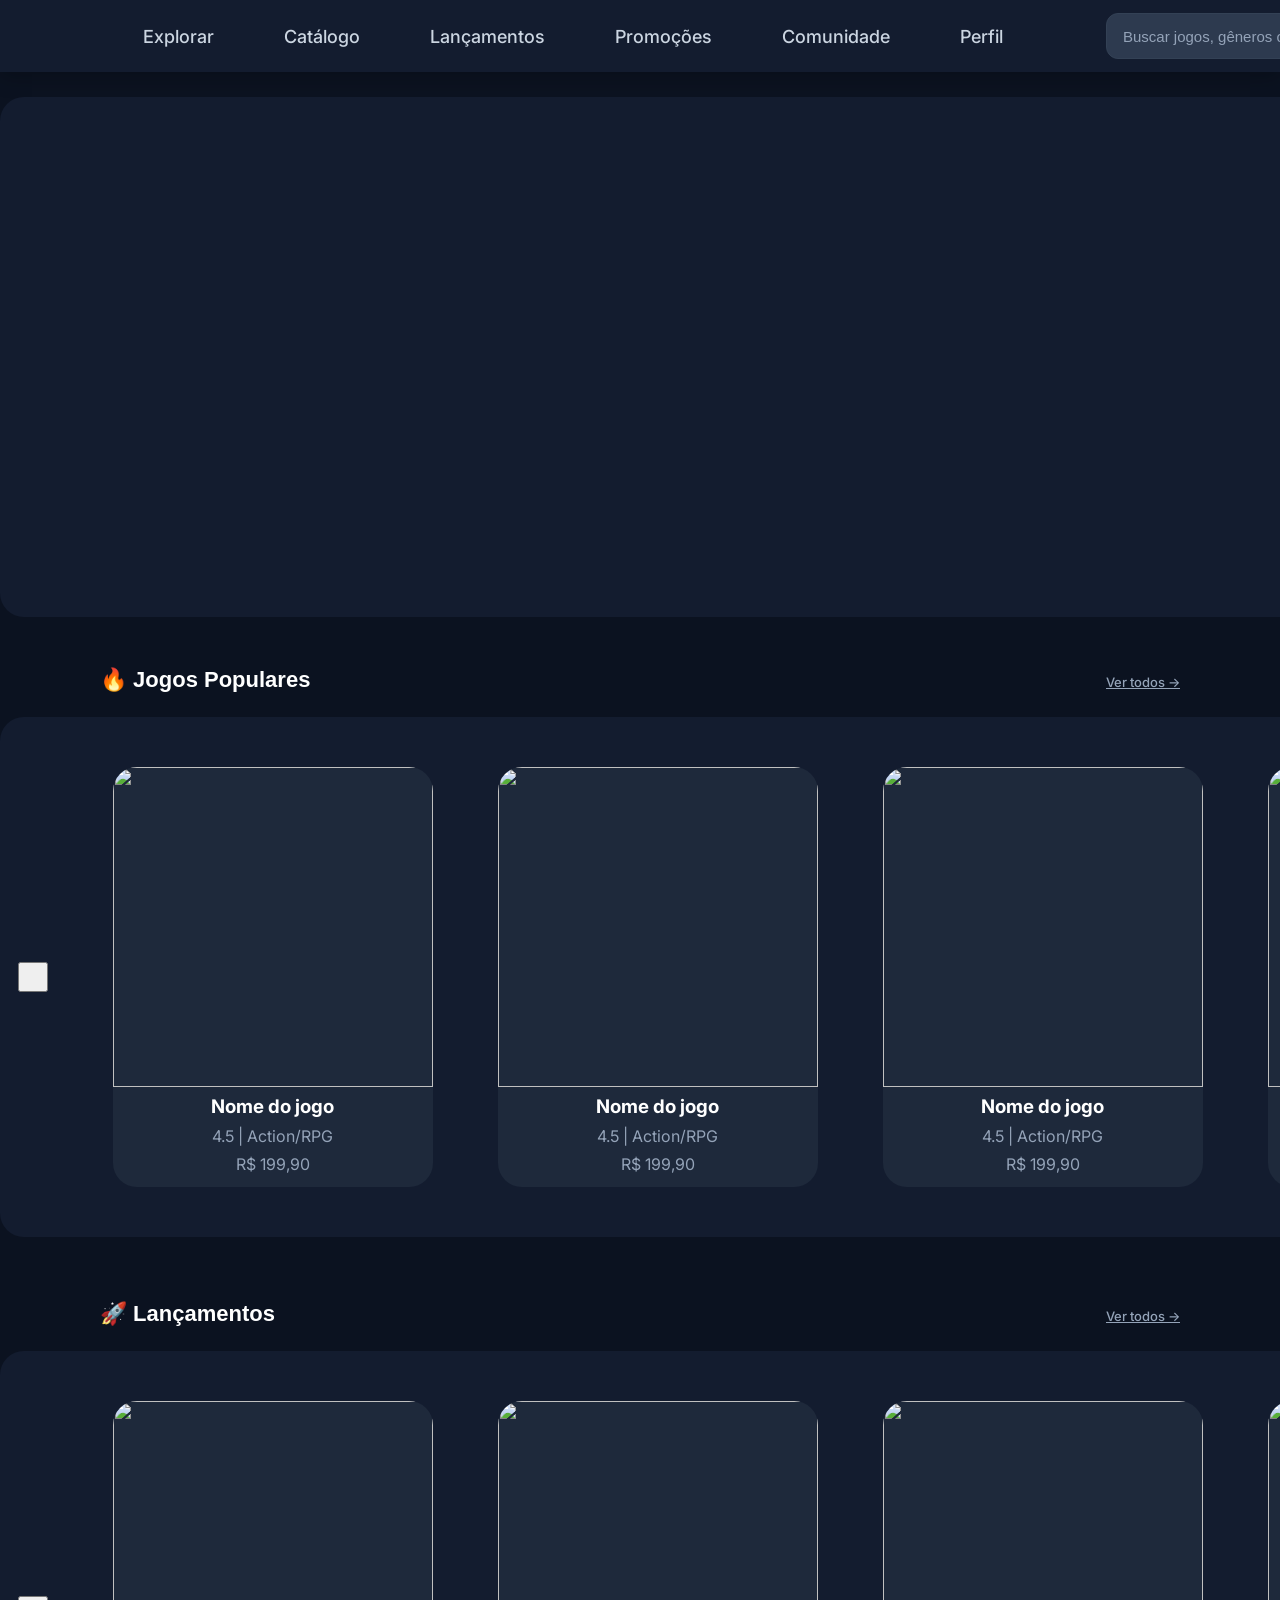
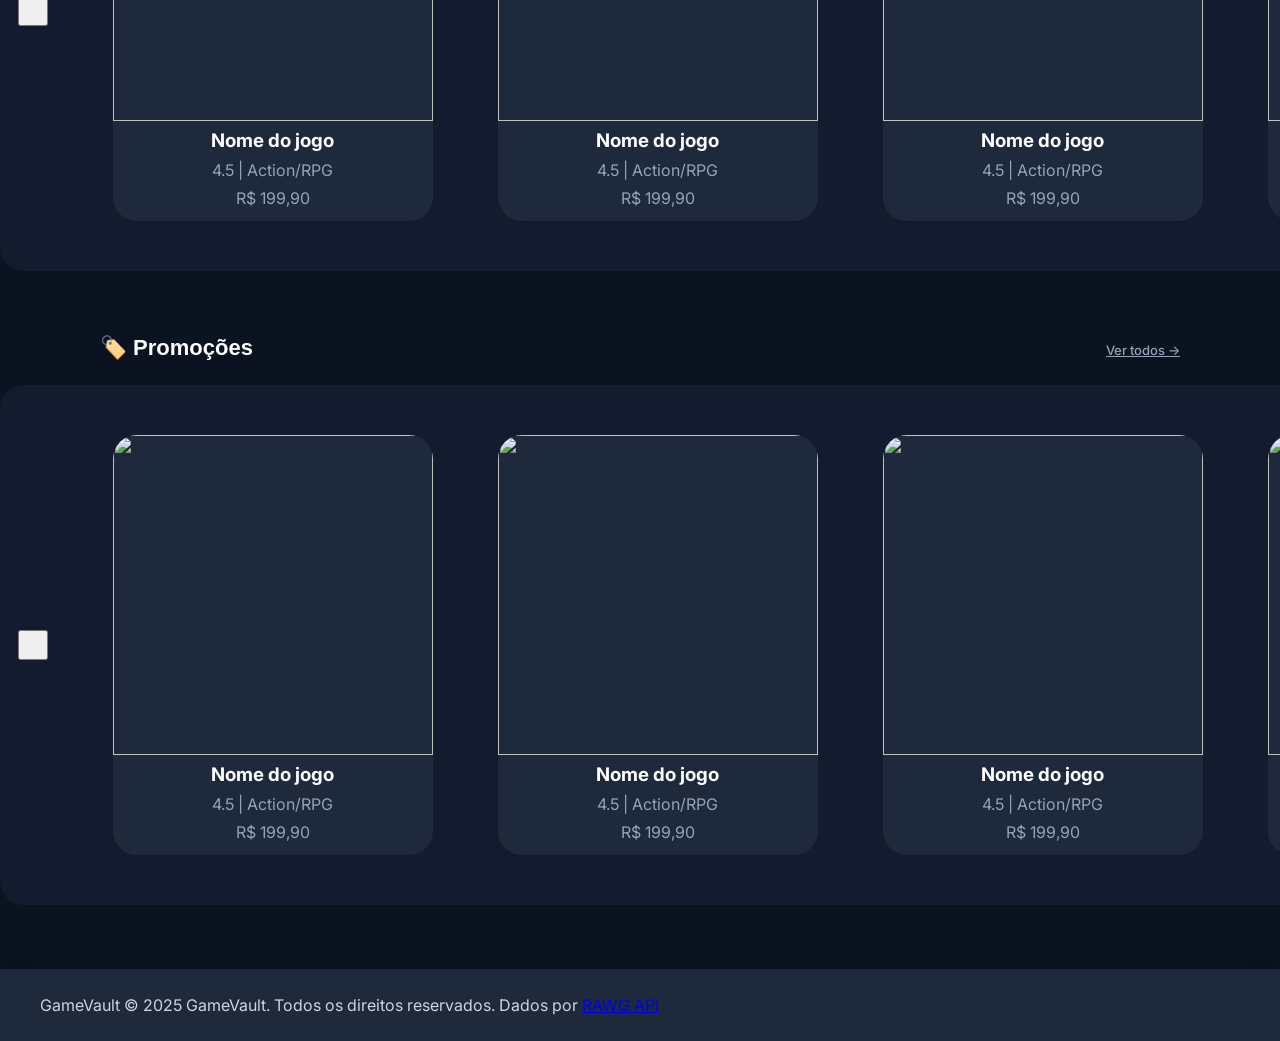
==== index.html @ 488bc48f "Feat: index structure" ====
<!DOCTYPE html>
<html lang="pt-br">
<head>
    <meta charset="UTF-8">
    <meta name="viewport" content="width=device-width, initial-scale=1.0">
    <title>Home</title>
    <link rel="stylesheet" href="assets/css/main.css">
    <link rel="stylesheet" href="assets/css/index.css">
</head>
<body>
    <nav>
        <ul>
            <li><a href="">Explorar</a></li>
            <li><a href="pages/catalogo.html">Catálogo</a></li>
            <li><a href="pages/lancamentos.html">Lançamentos</a></li>
            <li><a href="pages/promocoes.html">Promoções</a></li>
            <li><a href="pages/comunidade.html">Comunidade</a></li>
            <li><a href="pages/perfil.html">Perfil</a></li>
        </ul>

        <input type="text" id="searchInput" placeholder="Buscar jogos, gêneros ou plataformas...">

        <a href="pages/perfil.html"><img src="/assets/imagens/profilePic.png" alt=""></a>
    </nav>

    <section id="carouselHero">
        <div id="slidesHero">
            <img src="https://placehold.co/1700x520" alt=""><!-- Slides injetados via JS -->
        </div>
    </section>

    <main>
        <!-- populares -->
        <section class="sectionBlock">
            <div class="sectionHeader">
                <h2 class="sectionTitle">🔥 Jogos Populares</h2>
                <a href="pages/catalogo.html" class="sectionLink">Ver todos →</a>
            </div>
            <div class="gamesGrid" id="popularGames">
                <button class="btnCarousel"></button>
                <article class="skeletonCard">
                    <img src="https://placehold.co/220x220" alt="">
                    <h3>Nome do jogo</h3>
                    <p>4.5 | Action/RPG</p>
                    <p>R$ 199,90</p>
                </article>
                <article class="skeletonCard">
                    <img src="https://placehold.co/220x220" alt="">
                    <h3>Nome do jogo</h3>
                    <p>4.5 | Action/RPG</p>
                    <p>R$ 199,90</p>
                </article>
                <article class="skeletonCard">
                    <img src="https://placehold.co/220x220" alt="">
                    <h3>Nome do jogo</h3>
                    <p>4.5 | Action/RPG</p>
                    <p>R$ 199,90</p>
                </article>
                <article class="skeletonCard">
                    <img src="https://placehold.co/220x220" alt="">
                    <h3>Nome do jogo</h3>
                    <p>4.5 | Action/RPG</p>
                    <p>R$ 199,90</p>
                </article>
                <button class="btnCarousel"></button>
            </div>
        </section>

        <!-- lancamentos -->

        <section class="sectionBlock">
            <div class="sectionHeader">
                <h2 class="sectionTitle">🚀 Lançamentos</h2>
                <a href="pages/lancamentos.html" class="sectionLink">Ver todos →</a>
            </div>
            <div class="gamesGrid" id="lancamentosCarousel">
                <button class="btnCarousel"></button>
                <article class="skeletonCard">
                    <img src="https://placehold.co/220x220" alt="">
                    <h3>Nome do jogo</h3>
                    <p>4.5 | Action/RPG</p>
                    <p>R$ 199,90</p>
                </article>
                <article class="skeletonCard">
                    <img src="https://placehold.co/220x220" alt="">
                    <h3>Nome do jogo</h3>
                    <p>4.5 | Action/RPG</p>
                    <p>R$ 199,90</p>
                </article>
                <article class="skeletonCard">
                    <img src="https://placehold.co/220x220" alt="">
                    <h3>Nome do jogo</h3>
                    <p>4.5 | Action/RPG</p>
                    <p>R$ 199,90</p>
                </article>
                <article class="skeletonCard">
                    <img src="https://placehold.co/220x220" alt="">
                    <h3>Nome do jogo</h3>
                    <p>4.5 | Action/RPG</p>
                    <p>R$ 199,90</p>
                </article>
                <button class="btnCarousel"></button>
            </div>
        </section>

        <!-- promo -->

        <section class="sectionBlock">
            <div class="sectionHeader">
                <h2 class="sectionTitle">🏷️ Promoções</h2>
                <a href="pages/promocoes.html" class="sectionLink">Ver todos →</a>
            </div>
            <div class="gamesGrid" id="promocoesCarousel">
                <button class="btnCarousel"></button>
                <article class="skeletonCard">
                    <img src="https://placehold.co/220x220" alt="">
                    <h3>Nome do jogo</h3>
                    <p>4.5 | Action/RPG</p>
                    <p>R$ 199,90</p>
                </article>
                <article class="skeletonCard">
                    <img src="https://placehold.co/220x220" alt="">
                    <h3>Nome do jogo</h3>
                    <p>4.5 | Action/RPG</p>
                    <p>R$ 199,90</p>
                </article>
                <article class="skeletonCard">
                    <img src="https://placehold.co/220x220" alt="">
                    <h3>Nome do jogo</h3>
                    <p>4.5 | Action/RPG</p>
                    <p>R$ 199,90</p>
                </article>
                <article class="skeletonCard">
                    <img src="https://placehold.co/220x220" alt="">
                    <h3>Nome do jogo</h3>
                    <p>4.5 | Action/RPG</p>
                    <p>R$ 199,90</p>
                </article>
                <button class="btnCarousel"></button>
            </div>
        </section>
         
    </main>
 
    <footer>
        <div>
            <span class="footer-logo">GameVault</span>
            <span>© 2025 GameVault. Todos os direitos reservados.</span>
            <span>Dados por <a href="https://rawg.io" target="_blank">RAWG API</a></span>
        </div>
    </footer>
</body>
 <!-- <script src="assets/js/api.js"></script> -->
    <script src="assets/js/home.js"></script>
</html>
---- assets/css/main.css ----
@import url('https://fonts.googleapis.com/css2?family=Fredoka:wght@300..700&family=Inter:ital,opsz,wght@0,14..32,100..900;1,14..32,100..900&family=Poppins:ital,wght@0,100;0,200;0,300;0,400;0,500;0,600;0,700;0,800;0,900;1,100;1,200;1,300;1,400;1,500;1,600;1,700;1,800;1,900&display=swap');

*
{
    margin: 0;
    padding: 0;
}

html
{
    background-color: #0B1220;
    font-family: "Inter", sans-serif;
}


/* navbar #toma */
nav, footer
{
    color: #CBD5E1;
    background-color: #131C2F;
    display: flex;
    flex-direction: row;
    align-items: center;
    justify-content: space-between;
    padding: 0 40px;
    width: auto;
    height: 72px;
    box-shadow: 0 4px 20px rgba(0,0,0,0.25);
}

nav>ul
{
    display: flex;
    align-items: center;
    margin: 0 103px 0 103px;
    gap: 70px;
    list-style: none;
}

nav>ul>li>a
{
    color: #CBD5E1;
    text-decoration: none;
    font-size: 18px;
    font-weight: 500;
    transition: 0.2s ease;
}

nav>ul>li>a:hover
{
    color: #3B82F6;
}


nav>input
{
    height: 44px;
    width: 320px;
    background-color: #2D3A4F;
    border: 1px solid #334155;
    border-radius: 12px;
    outline: none;
    text-align: center;
    font-size: 15px;
    font-weight: 500;
    margin-left: auto;
    margin-right: 24px;
    padding: 0 16px;
    transition: 0.2s ease;
}

nav>input::placeholder
{
    color: #94A3B8;
}

nav>input:hover
{
    background-color: #314055;
    border: 1px solid #475569;
}

nav>input:focus
{
    background-color: #314055;
    border: 1px solid #3B82F6;
    box-shadow: 0 0 0 3px rgba(59,130,246,0.2);
}

nav>img
{
    width: 44px;
    height: 44px;
    object-fit: cover;
    cursor: pointer;
    border: 2px solid transparent;
    transition: 0.2s ease;
}

nav>img:hover
{
    border: 2px solid #3B82F6;
    transform: scale(1.05);
    box-shadow: 0 0 15px rgba(59,130,246,0.35);
}

/* termina navbar #toma */
---- assets/css/index.css ----
/* carrossel hero */

#carouselHero
{
    position: relative;
    display: flex;
    align-items: center;
    justify-self: center;
    justify-content: center;
    height: 520px;
    width: 1700px;
    border-radius: 24px;
    background-color: #131C2F;
    margin: 25px 0 50px 0;
}

#slidesHero>a
{
    border-radius: 24px;
}


/* section para grids */
.sectionBlock
{
    margin-bottom: 64px;
}

.sectionHeader 
{
    color: #FFFFFF;
    display: flex;
    align-items: baseline;
    justify-content: space-between;
    margin-bottom: 24px;
}

.sectionTitle 
{
    margin-left: 100px;
    font-family: 'Syne', sans-serif;
    font-weight: 700;
    font-size: 22px;
}

.sectionLink 
{
    color: #94A3B8;
    font-size: 13px;
    font-weight: 500;
    margin-right: 100px;
    transition: 0.2s ease;
}

.section-link:hover 
{
    color: #3B82F6;
    text-decoration: underline;
}

/* grid dos jogos & carrossel */

.gamesGrid
{
    position: relative;
    display: flex;
    gap: 65px;
    align-items: center;
    justify-self: center;
    justify-content: center;
    height: 520px;
    width: 1700px;
    border-radius: 24px;
    background-color: #131C2F;
}

.btnCarousel
{
    height: 30px;
    width: 30px;
}

.skeletonCard
{
    color: #FFFFFF;
    display: flex;
    flex-direction: column;
    align-items: center;
    gap: 8px;
    background-color: #1E293B;
    border-radius: 24px;
    height: 420px;
    width: 320px;
}

.skeletonCard>img
{
    border-radius: 24px 24px 0 0;
    height: 320px;
    width: 320px;
}

.skeletonCard>p
{
    color: #94A3B8;
}

/* footer */

footer
{
    background-color: #1E293B;
}
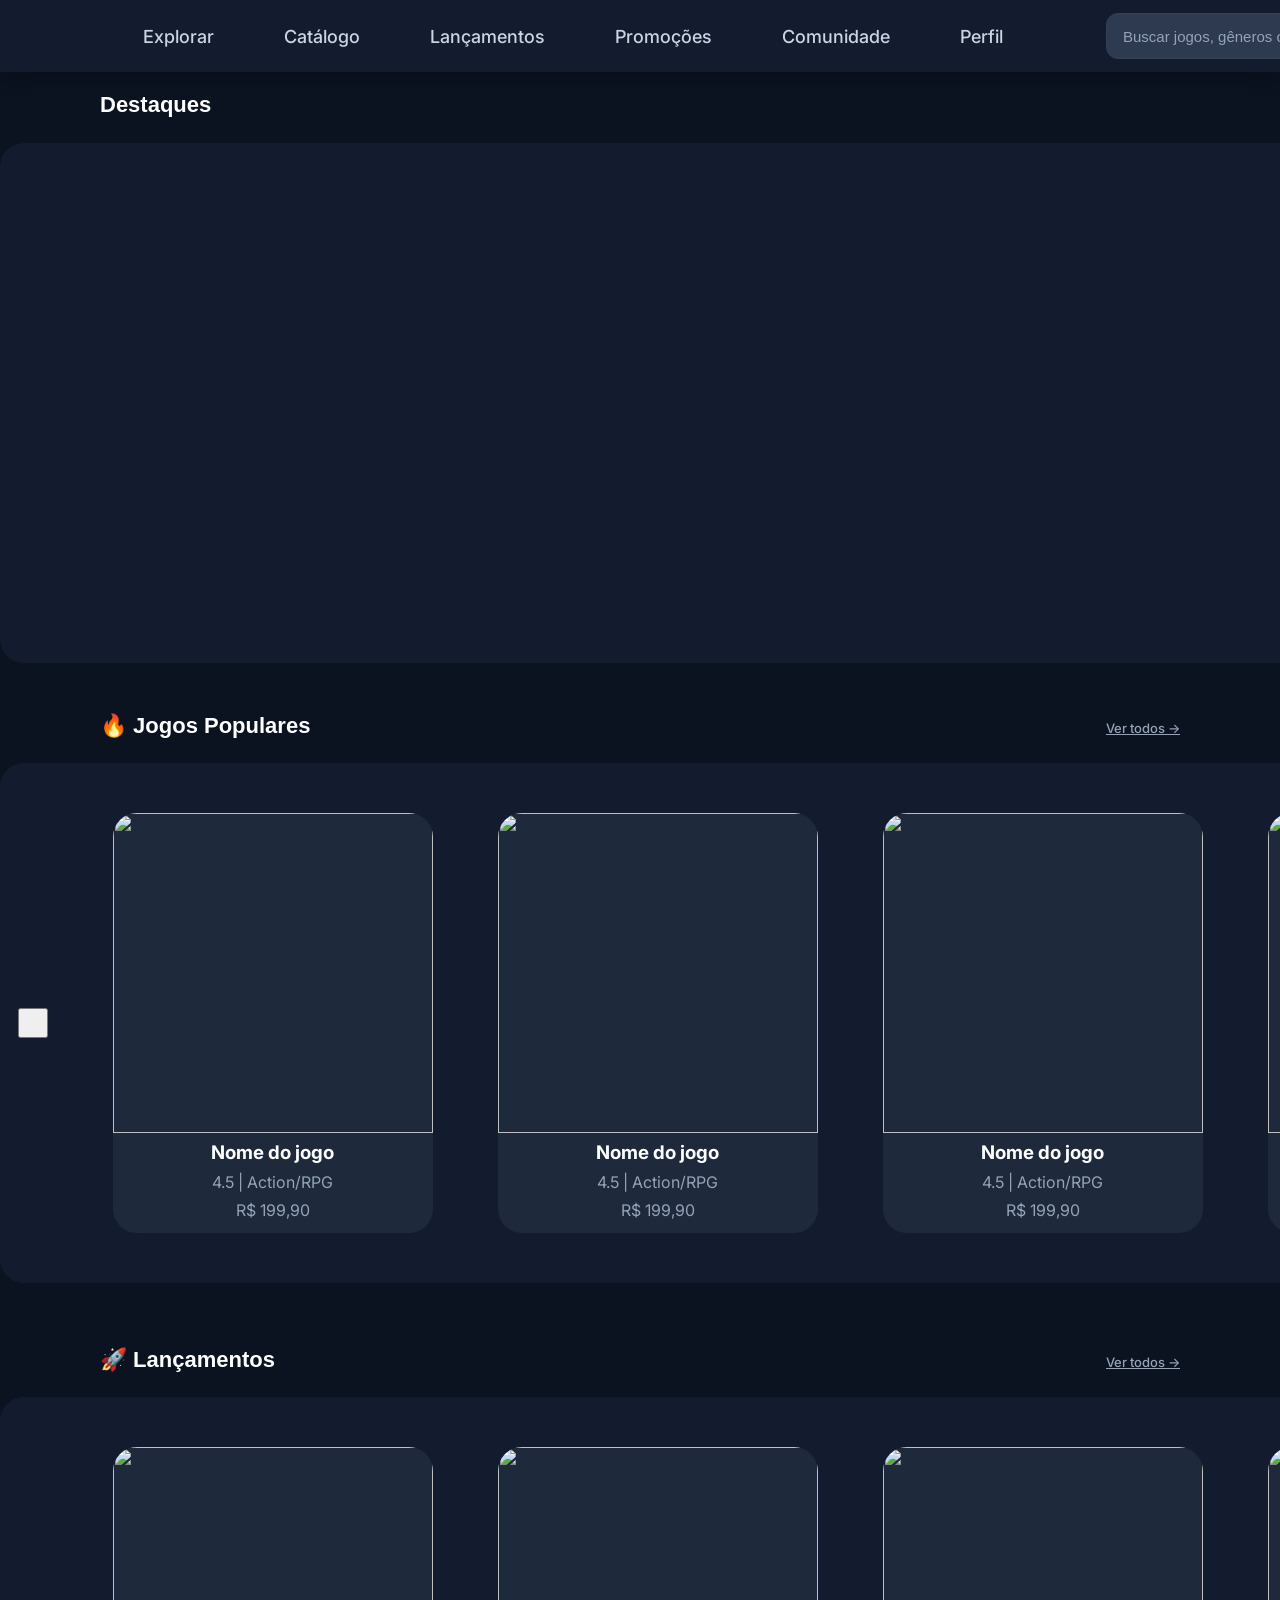
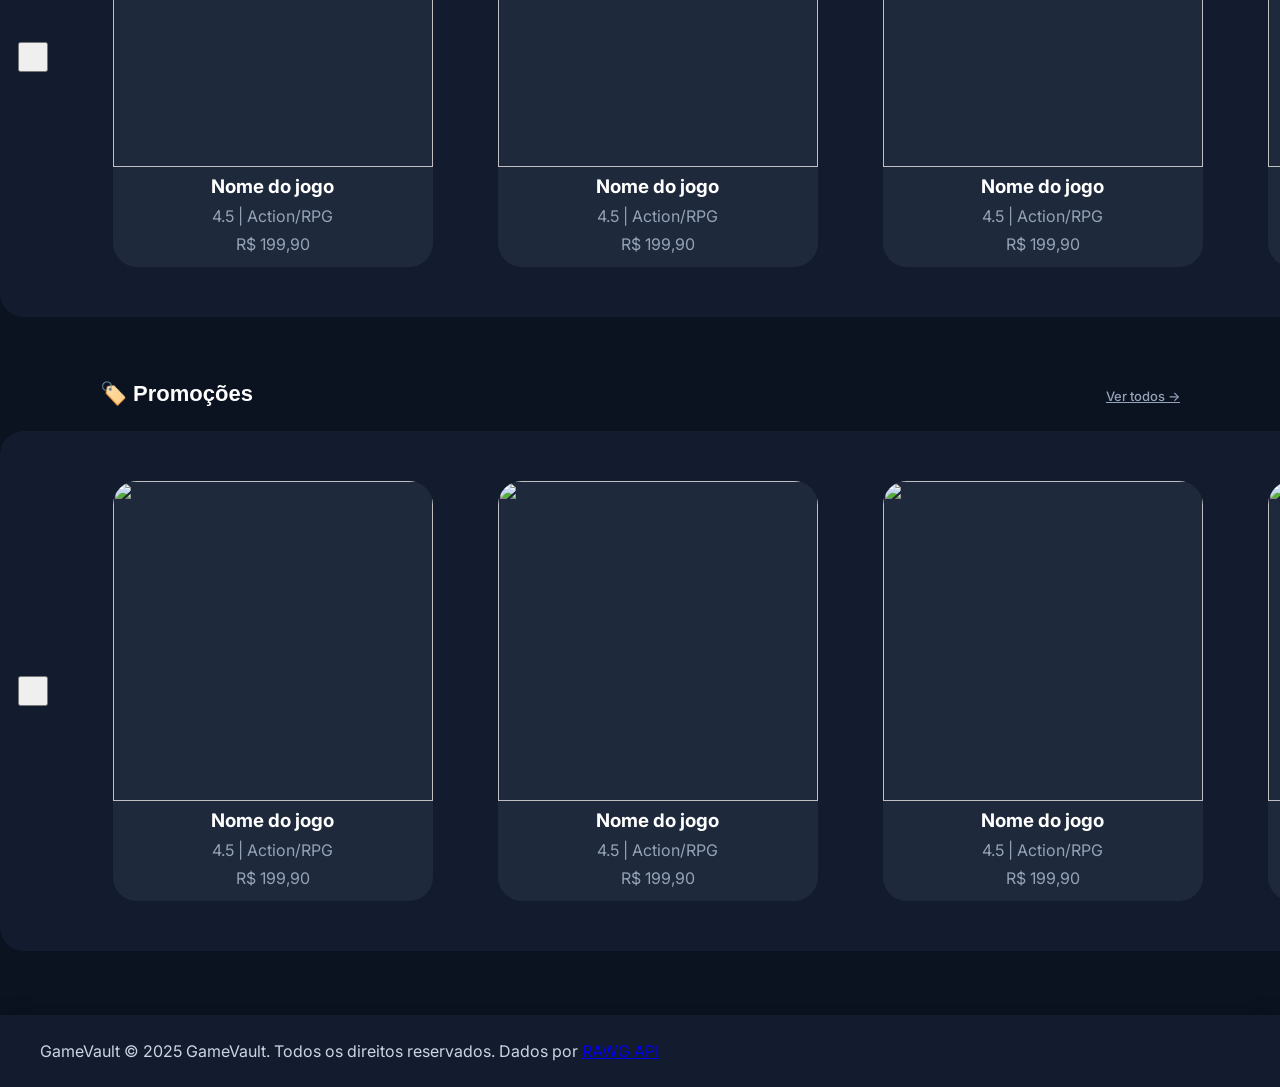
==== commit 82bf87b8: "Feat: comeca estrutura basica ligacao api" ====
--- a/index.html
+++ b/index.html
@@ -9,7 +9,7 @@
 </head>
 <body>
     <nav>
-        <ul>
+        <ul> 
             <li><a href="">Explorar</a></li>
             <li><a href="pages/catalogo.html">Catálogo</a></li>
             <li><a href="pages/lancamentos.html">Lançamentos</a></li>
@@ -23,9 +23,12 @@
         <a href="pages/perfil.html"><img src="/assets/imagens/profilePic.png" alt=""></a>
     </nav>
 
-    <section id="carouselHero">
-        <div id="slidesHero">
-            <img src="https://placehold.co/1700x520" alt=""><!-- Slides injetados via JS -->
+    <section>
+        <h2 class="sectionTitle">Destaques</h2>
+            <div id="carouselHero">
+            <div id="slidesHero">
+                <img src="https://placehold.co/1700x520" alt=""><!-- Slides injetados via JS -->
+            </div>
         </div>
     </section>
 
@@ -150,6 +153,6 @@
         </div>
     </footer>
 </body>
- <!-- <script src="assets/js/api.js"></script> -->
+ <script src="assets/js/api2.js"></script>
     <script src="assets/js/home.js"></script>
 </html>
--- a/assets/css/main.css
+++ b/assets/css/main.css
@@ -26,6 +26,11 @@
     width: auto;
     height: 72px;
     box-shadow: 0 4px 20px rgba(0,0,0,0.25);
+}
+
+nav
+{
+    margin-bottom: 20px;
 }
 
 nav>ul
--- a/assets/css/index.css
+++ b/assets/css/index.css
@@ -1,5 +1,4 @@
 /* carrossel hero */
-
 #carouselHero
 {
     position: relative;
@@ -37,6 +36,7 @@
 
 .sectionTitle 
 {
+    color: #FFFFFF;
     margin-left: 100px;
     font-family: 'Syne', sans-serif;
     font-weight: 700;
@@ -103,11 +103,4 @@
 .skeletonCard>p
 {
     color: #94A3B8;
-}
-
-/* footer */
-
-footer
-{
-    background-color: #1E293B;
 }
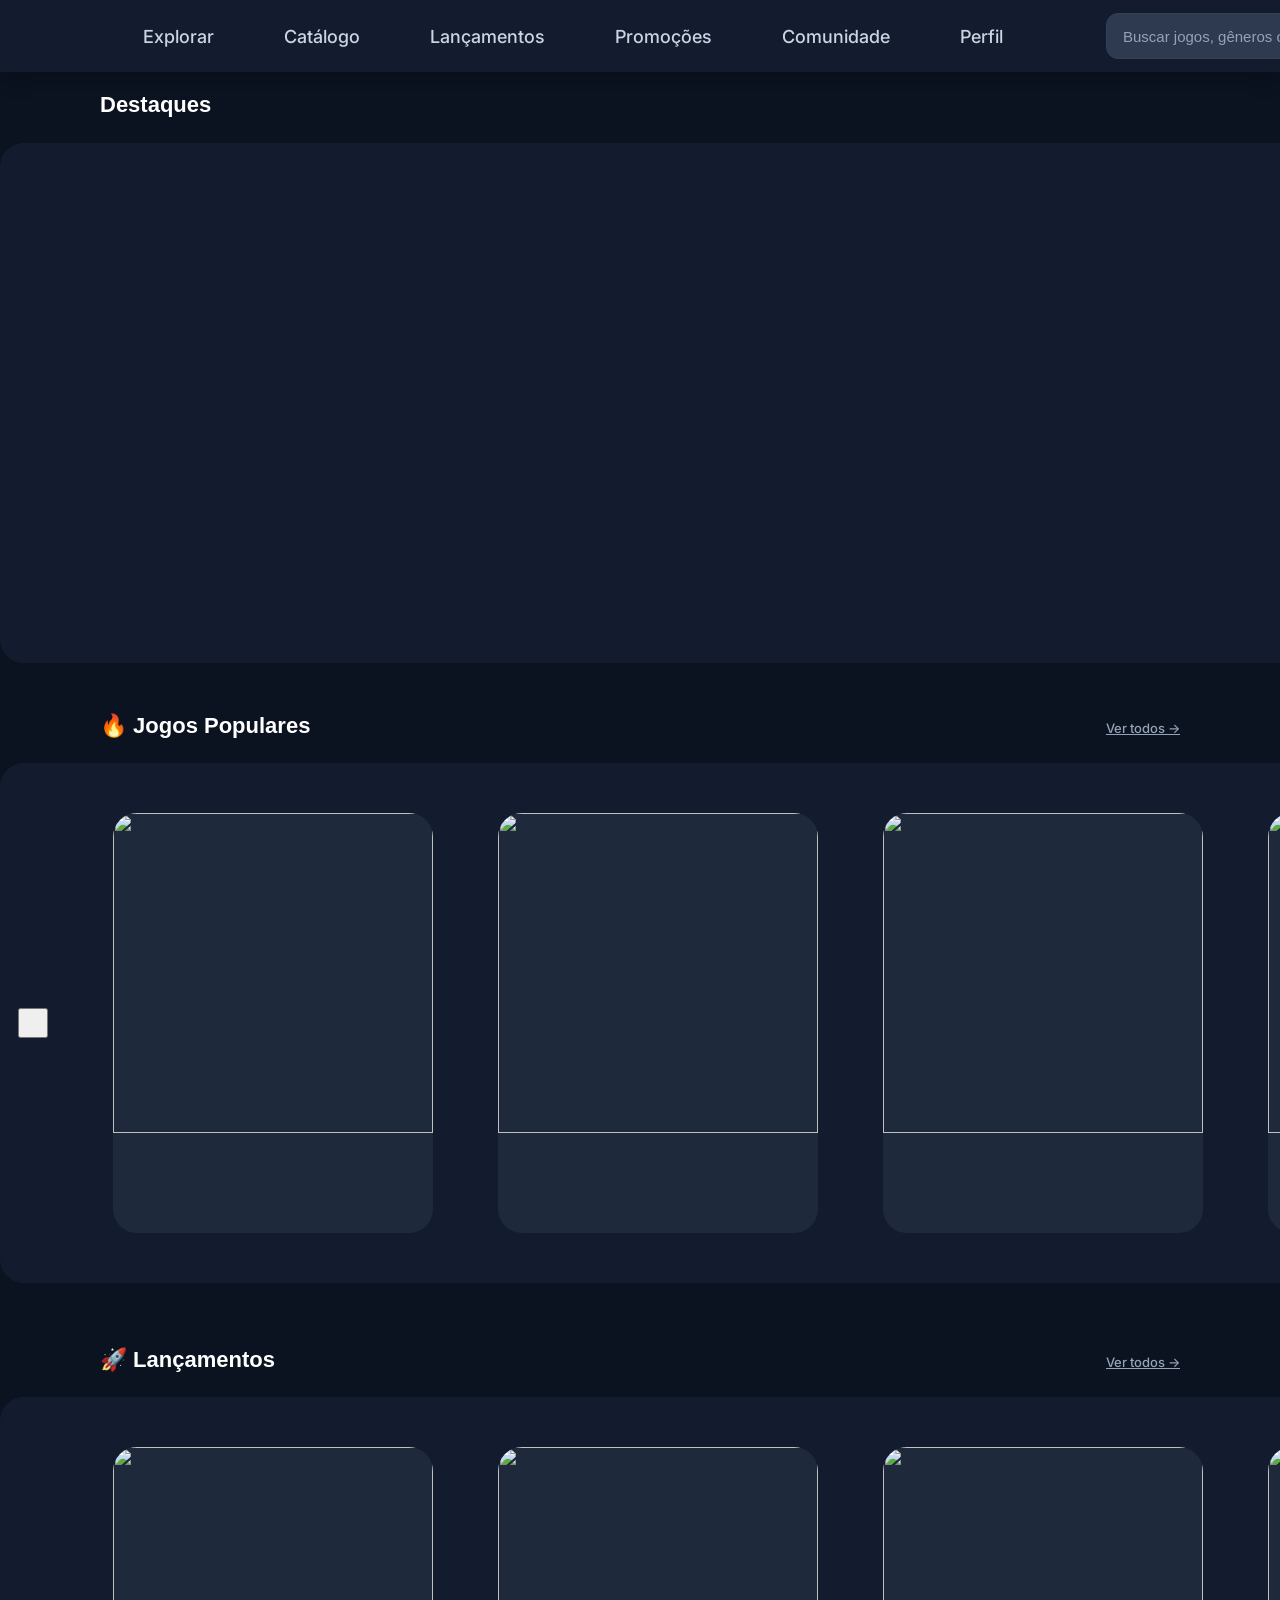
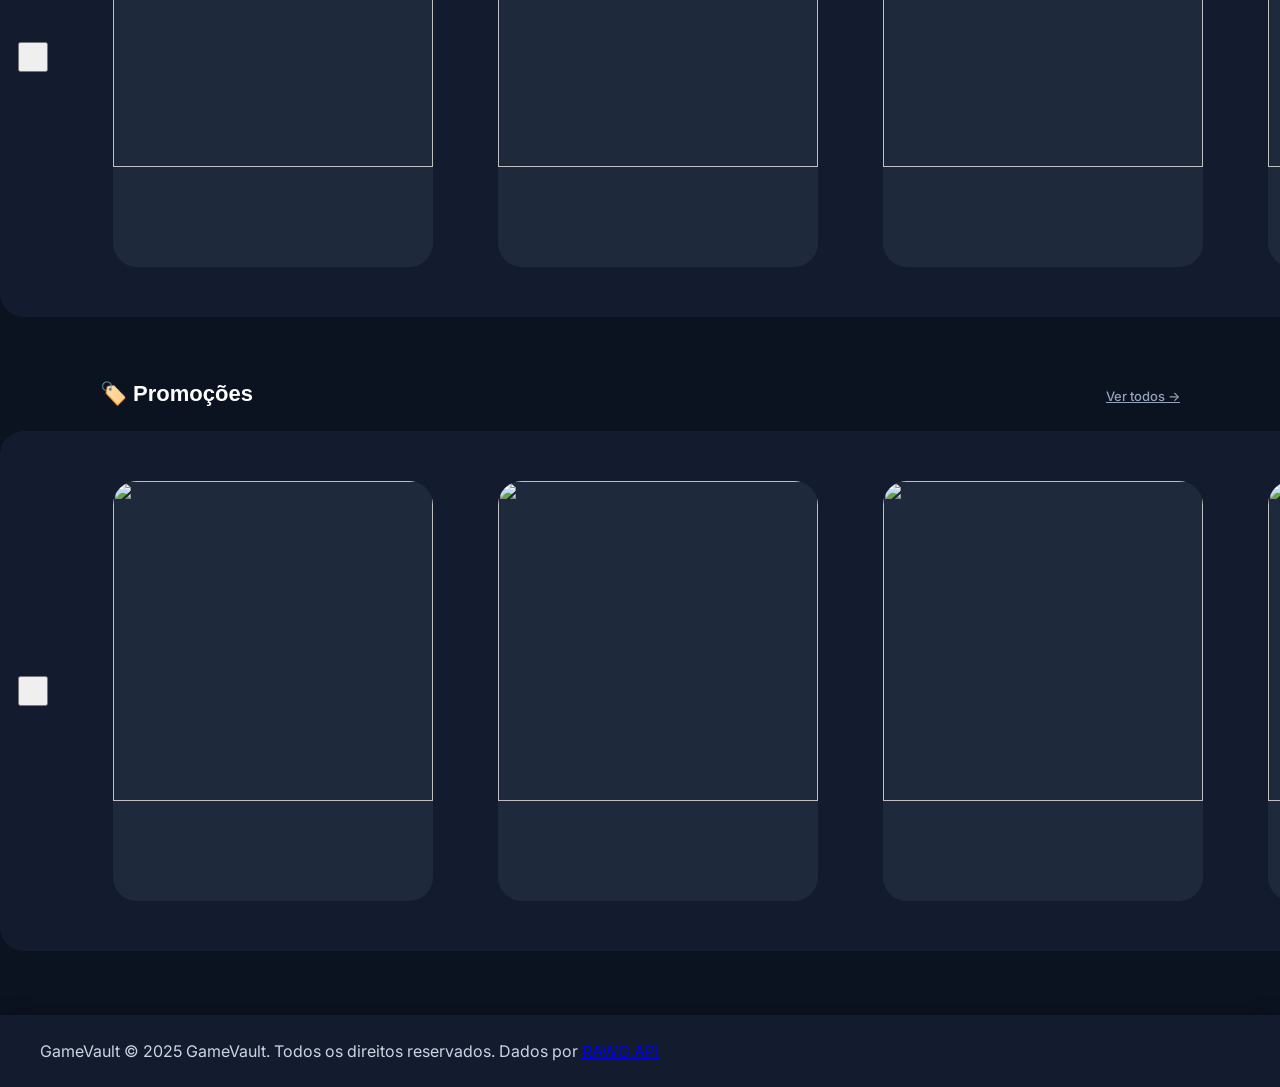
==== commit 67e112de: "feat: Renderizando as informacoes vinda da API nos card" ====
--- a/index.html
+++ b/index.html
@@ -43,27 +43,27 @@
                 <button class="btnCarousel"></button>
                 <article class="skeletonCard">
                     <img src="https://placehold.co/220x220" alt="">
-                    <h3>Nome do jogo</h3>
-                    <p>4.5 | Action/RPG</p>
-                    <p>R$ 199,90</p>
+                    <h3></h3>
+                    <p></p>
+                    <p></p>
                 </article>
                 <article class="skeletonCard">
                     <img src="https://placehold.co/220x220" alt="">
-                    <h3>Nome do jogo</h3>
-                    <p>4.5 | Action/RPG</p>
-                    <p>R$ 199,90</p>
+                    <h3></h3>
+                    <p></p>
+                    <p></p>
                 </article>
                 <article class="skeletonCard">
                     <img src="https://placehold.co/220x220" alt="">
-                    <h3>Nome do jogo</h3>
-                    <p>4.5 | Action/RPG</p>
-                    <p>R$ 199,90</p>
+                    <h3></h3>
+                    <p></p>
+                    <p></p>
                 </article>
                 <article class="skeletonCard">
                     <img src="https://placehold.co/220x220" alt="">
-                    <h3>Nome do jogo</h3>
-                    <p>4.5 | Action/RPG</p>
-                    <p>R$ 199,90</p>
+                    <h3></h3>
+                    <p></p>
+                    <p></p>
                 </article>
                 <button class="btnCarousel"></button>
             </div>
@@ -80,27 +80,27 @@
                 <button class="btnCarousel"></button>
                 <article class="skeletonCard">
                     <img src="https://placehold.co/220x220" alt="">
-                    <h3>Nome do jogo</h3>
-                    <p>4.5 | Action/RPG</p>
-                    <p>R$ 199,90</p>
+                    <h3></h3>
+                    <p></p>
+                    <p></p>
                 </article>
                 <article class="skeletonCard">
                     <img src="https://placehold.co/220x220" alt="">
-                    <h3>Nome do jogo</h3>
-                    <p>4.5 | Action/RPG</p>
-                    <p>R$ 199,90</p>
+                    <h3></h3>
+                    <p></p>
+                    <p></p>
                 </article>
                 <article class="skeletonCard">
                     <img src="https://placehold.co/220x220" alt="">
-                    <h3>Nome do jogo</h3>
-                    <p>4.5 | Action/RPG</p>
-                    <p>R$ 199,90</p>
+                    <h3></h3>
+                    <p></p>
+                    <p></p>
                 </article>
                 <article class="skeletonCard">
                     <img src="https://placehold.co/220x220" alt="">
-                    <h3>Nome do jogo</h3>
-                    <p>4.5 | Action/RPG</p>
-                    <p>R$ 199,90</p>
+                    <h3></h3>
+                    <p></p>
+                    <p></p>
                 </article>
                 <button class="btnCarousel"></button>
             </div>
@@ -117,27 +117,27 @@
                 <button class="btnCarousel"></button>
                 <article class="skeletonCard">
                     <img src="https://placehold.co/220x220" alt="">
-                    <h3>Nome do jogo</h3>
-                    <p>4.5 | Action/RPG</p>
-                    <p>R$ 199,90</p>
+                    <h3></h3>
+                    <p></p>
+                    <p></p>
                 </article>
                 <article class="skeletonCard">
                     <img src="https://placehold.co/220x220" alt="">
-                    <h3>Nome do jogo</h3>
-                    <p>4.5 | Action/RPG</p>
-                    <p>R$ 199,90</p>
+                    <h3></h3>
+                    <p></p>
+                    <p></p>
                 </article>
                 <article class="skeletonCard">
                     <img src="https://placehold.co/220x220" alt="">
-                    <h3>Nome do jogo</h3>
-                    <p>4.5 | Action/RPG</p>
-                    <p>R$ 199,90</p>
+                    <h3></h3>
+                    <p></p>
+                    <p></p>
                 </article>
                 <article class="skeletonCard">
                     <img src="https://placehold.co/220x220" alt="">
-                    <h3>Nome do jogo</h3>
-                    <p>4.5 | Action/RPG</p>
-                    <p>R$ 199,90</p>
+                    <h3></h3>
+                    <p></p>
+                    <p></p>
                 </article>
                 <button class="btnCarousel"></button>
             </div>
@@ -153,6 +153,5 @@
         </div>
     </footer>
 </body>
- <script src="assets/js/api2.js"></script>
-    <script src="assets/js/home.js"></script>
+<script src="assets/js/api2.js"></script>
 </html>
--- a/assets/css/index.css
+++ b/assets/css/index.css
@@ -103,4 +103,47 @@
 .skeletonCard>p
 {
     color: #94A3B8;
+}
+
+/* wrapper da imagem para posicionar o badge */
+.cardImgWrapper {
+    position: relative;
+}
+
+/* badge de desconto no canto da imagem */
+.badgeDesconto {
+    position: absolute;
+    top: 8px;
+    left: 8px;
+    background: #e63946;
+    color: #fff;
+    font-size: 0.75rem;
+    font-weight: 700;
+    padding: 2px 8px;
+    border-radius: 4px;
+}
+
+.precoPromo {
+    display: flex;
+    align-items: center;
+    gap: 8px;
+}
+
+.precoOriginal {
+    text-decoration: line-through;
+    opacity: 0.5;
+    font-size: 0.85rem;
+}
+
+.precoFinal {
+    color: #4caf50;
+    font-weight: 700;
+}
+
+.gameCard img {
+    width: 100%;
+    height: 160px;          
+    object-fit: cover;      
+    object-position: center; 
+    display: block;
 }
